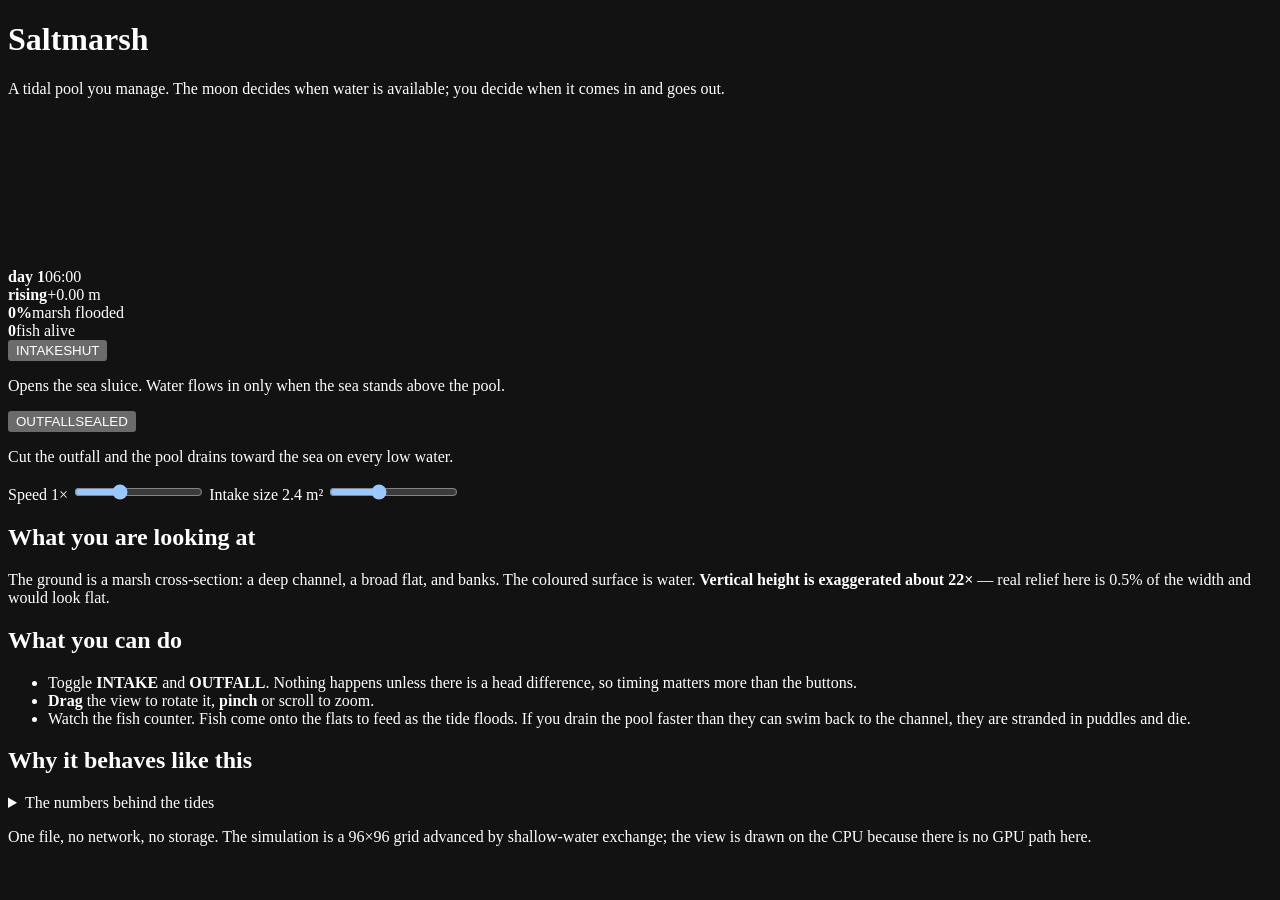
==== src/page.html @ 6bac8d64 "saltmarsh: bundler, UI, and a working browser artifact" ====
<!doctype html>
<html lang="en">
<head>
<meta charset="utf-8">
<meta name="viewport" content="width=device-width, initial-scale=1, maximum-scale=1, user-scalable=no, viewport-fit=cover">
<meta name="color-scheme" content="dark">
<title>Saltmarsh — run a tidal pool</title>
<style>/* __SALTMARSH_CSS__ */</style>
</head>
<body>
<div id="app">
  <header id="masthead">
    <h1>Saltmarsh</h1>
    <p class="lede">A tidal pool you manage. The moon decides when water is available; you decide when it comes in and goes out.</p>
  </header>

  <div id="stage">
    <canvas id="view" aria-label="Three-dimensional view of the marsh at the current tide level"></canvas>

    <div id="readout" aria-live="polite">
      <div class="stat"><b id="clock">day 1</b><span>06:00</span></div>
      <div class="stat"><b id="tideLabel">rising</b><span id="tideHeight">+0.00 m</span></div>
      <div class="stat"><b id="wetLabel">0%</b><span>marsh flooded</span></div>
      <div class="stat"><b id="fishLabel">0</b><span>fish alive</span></div>
    </div>

    <div id="hint" role="status"></div>
  </div>

  <section id="controls" aria-label="Sluice controls">
    <div class="control">
      <button id="sluiceBtn" class="big" type="button">
        <span class="k">INTAKE</span><span class="v" id="sluiceState">SHUT</span>
      </button>
      <p class="expl" id="sluiceExpl">Opens the sea sluice. Water flows in only when the sea stands above the pool.</p>
    </div>
    <div class="control">
      <button id="outfallBtn" class="big" type="button">
        <span class="k">OUTFALL</span><span class="v" id="outfallState">SEALED</span>
      </button>
      <p class="expl" id="outfallExpl">Cut the outfall and the pool drains toward the sea on every low water.</p>
    </div>
    <div class="control sliders">
      <label for="speed">Speed <output id="speedOut">1&times;</output></label>
      <input id="speed" type="range" min="0" max="3" step="1" value="1" aria-label="Simulation speed">
      <label for="drain">Intake size <output id="drainOut">2.4 m&sup2;</output></label>
      <input id="drain" type="range" min="0.3" max="6" step="0.1" value="2.4" aria-label="Intake opening area">
    </div>
  </section>

  <section id="explain" aria-label="What you are looking at">
    <h2>What you are looking at</h2>
    <p>The ground is a marsh cross-section: a deep channel, a broad flat, and banks. The coloured surface is water. <b>Vertical height is exaggerated about 22&times;</b> — real relief here is 0.5% of the width and would look flat.</p>
    <p id="mechanicText"></p>
    <h2>What you can do</h2>
    <ul>
      <li>Toggle <b>INTAKE</b> and <b>OUTFALL</b>. Nothing happens unless there is a head difference, so timing matters more than the buttons.</li>
      <li><b>Drag</b> the view to rotate it, <b>pinch</b> or scroll to zoom.</li>
      <li>Watch the fish counter. Fish come onto the flats to feed as the tide floods. If you drain the pool faster than they can swim back to the channel, they are stranded in puddles and die.</li>
    </ul>
    <h2>Why it behaves like this</h2>
    <p id="volumeText"></p>
    <details>
      <summary>The numbers behind the tides</summary>
      <p id="tideFacts"></p>
    </details>
  </section>

  <footer>
    <p>One file, no network, no storage. The simulation is a 96&times;96 grid advanced by shallow-water exchange; the view is drawn on the CPU because there is no GPU path here.</p>
  </footer>
</div>
<script>
/* __SALTMARSH_JS__ */
</script>
</body>
</html>
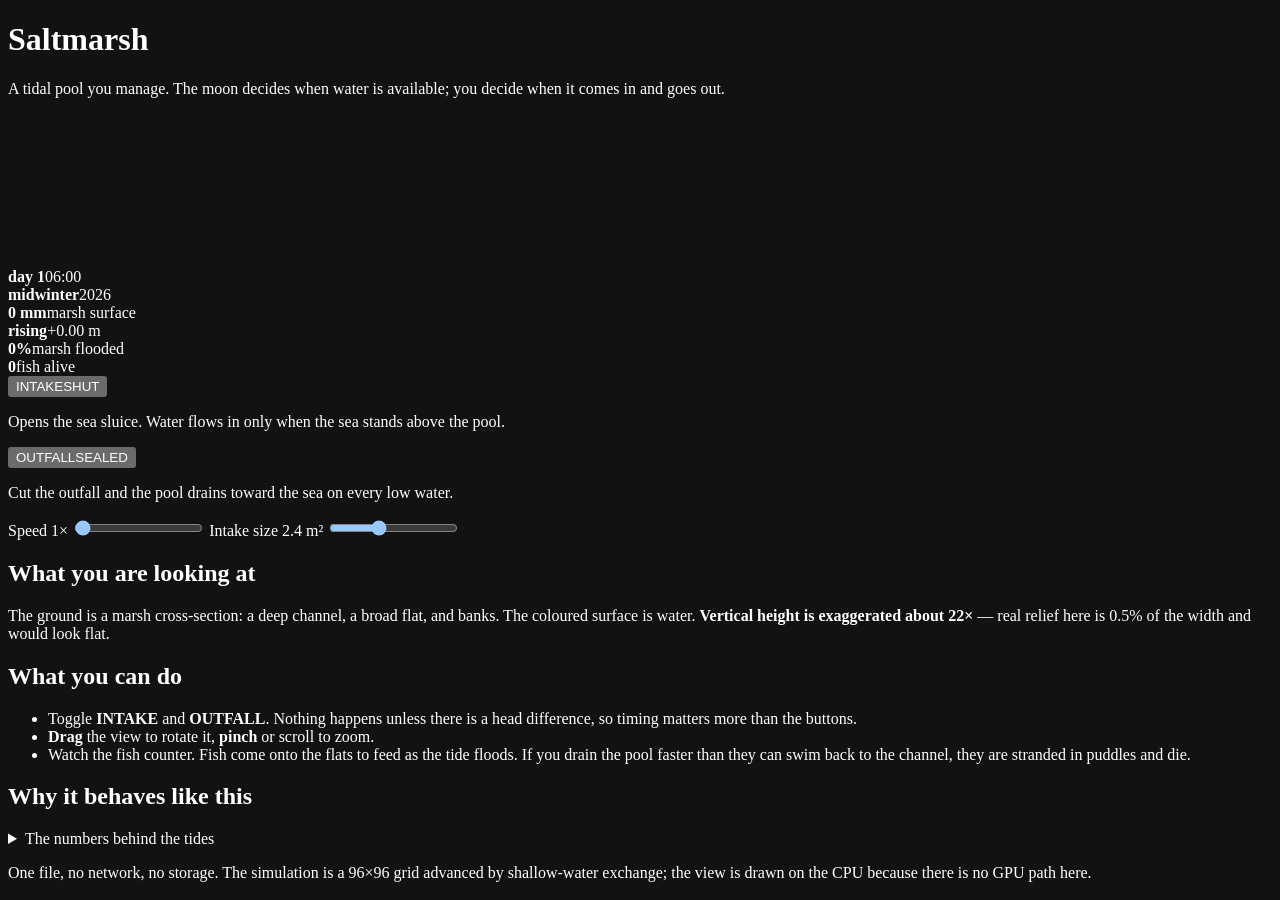
==== commit 1ad86c29: "saltmarsh: add a year -- seasons, sediment, and a marsh surface the player can watch The game was on" ====
--- a/src/page.html
+++ b/src/page.html
@@ -19,6 +19,8 @@
 
     <div id="readout" aria-live="polite">
       <div class="stat"><b id="clock">day 1</b><span>06:00</span></div>
+      <div class="stat"><b id="seasonLabel">midwinter</b><span id="yearLabel">2026</span></div>
+      <div class="stat"><b id="surfaceLabel">0 mm</b><span>marsh surface</span></div>
       <div class="stat"><b id="tideLabel">rising</b><span id="tideHeight">+0.00 m</span></div>
       <div class="stat"><b id="wetLabel">0%</b><span>marsh flooded</span></div>
       <div class="stat"><b id="fishLabel">0</b><span>fish alive</span></div>
@@ -42,7 +44,7 @@
     </div>
     <div class="control sliders">
       <label for="speed">Speed <output id="speedOut">1&times;</output></label>
-      <input id="speed" type="range" min="0" max="3" step="1" value="1" aria-label="Simulation speed">
+      <input id="speed" type="range" min="0" step="1" value="1" aria-label="Simulation speed">
       <label for="drain">Intake size <output id="drainOut">2.4 m&sup2;</output></label>
       <input id="drain" type="range" min="0.3" max="6" step="0.1" value="2.4" aria-label="Intake opening area">
     </div>
